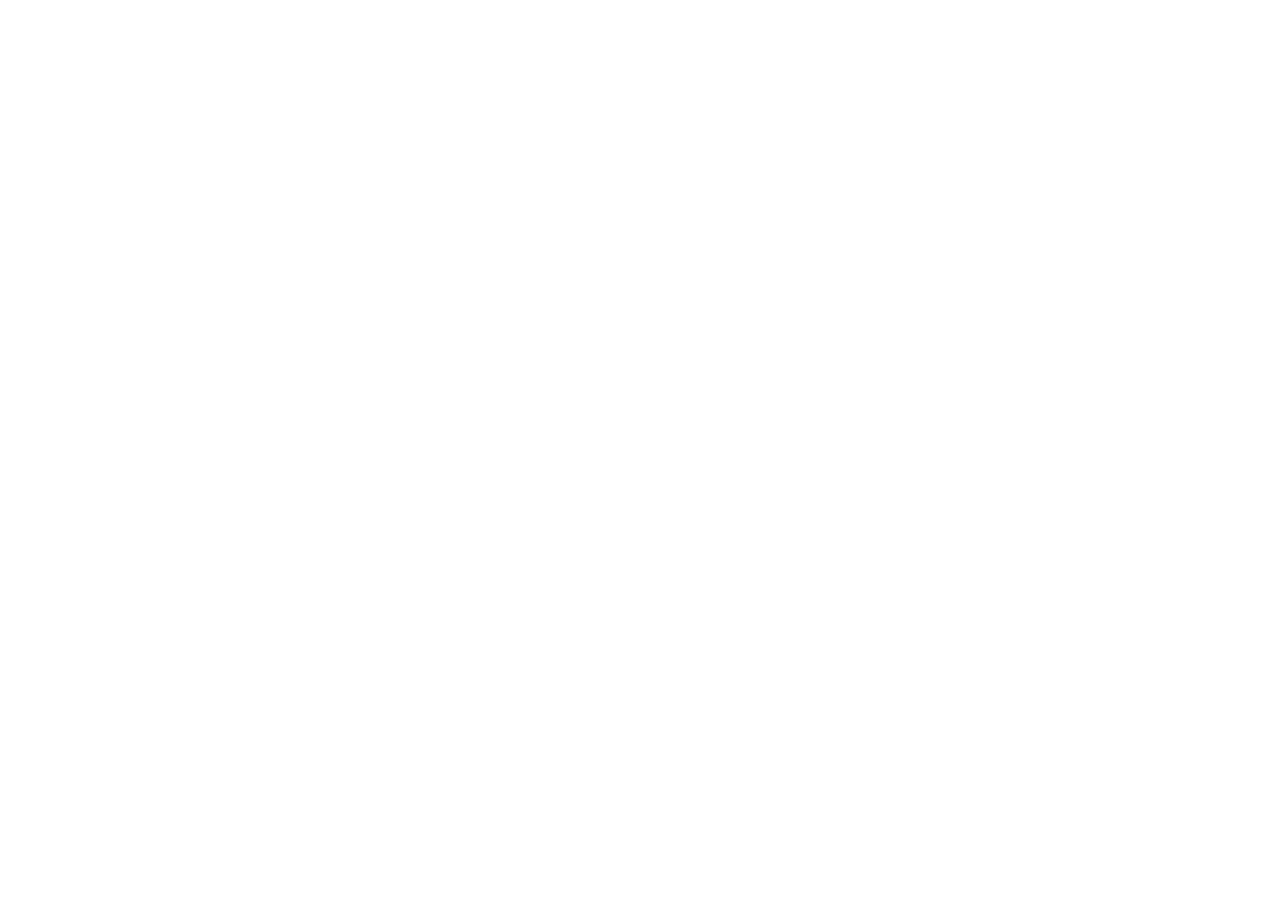
==== index.html @ 01ddcc9d "html inicializado" ====
<!DOCTYPE html>
<html lang="en">
<head>
    <meta charset="UTF-8">
    <meta http-equiv="X-UA-Compatible" content="IE=edge">
    <meta name="viewport" content="width=device-width, initial-scale=1.0">
    <title>Música</title>
</head>
<body>
    
</body>
</html>
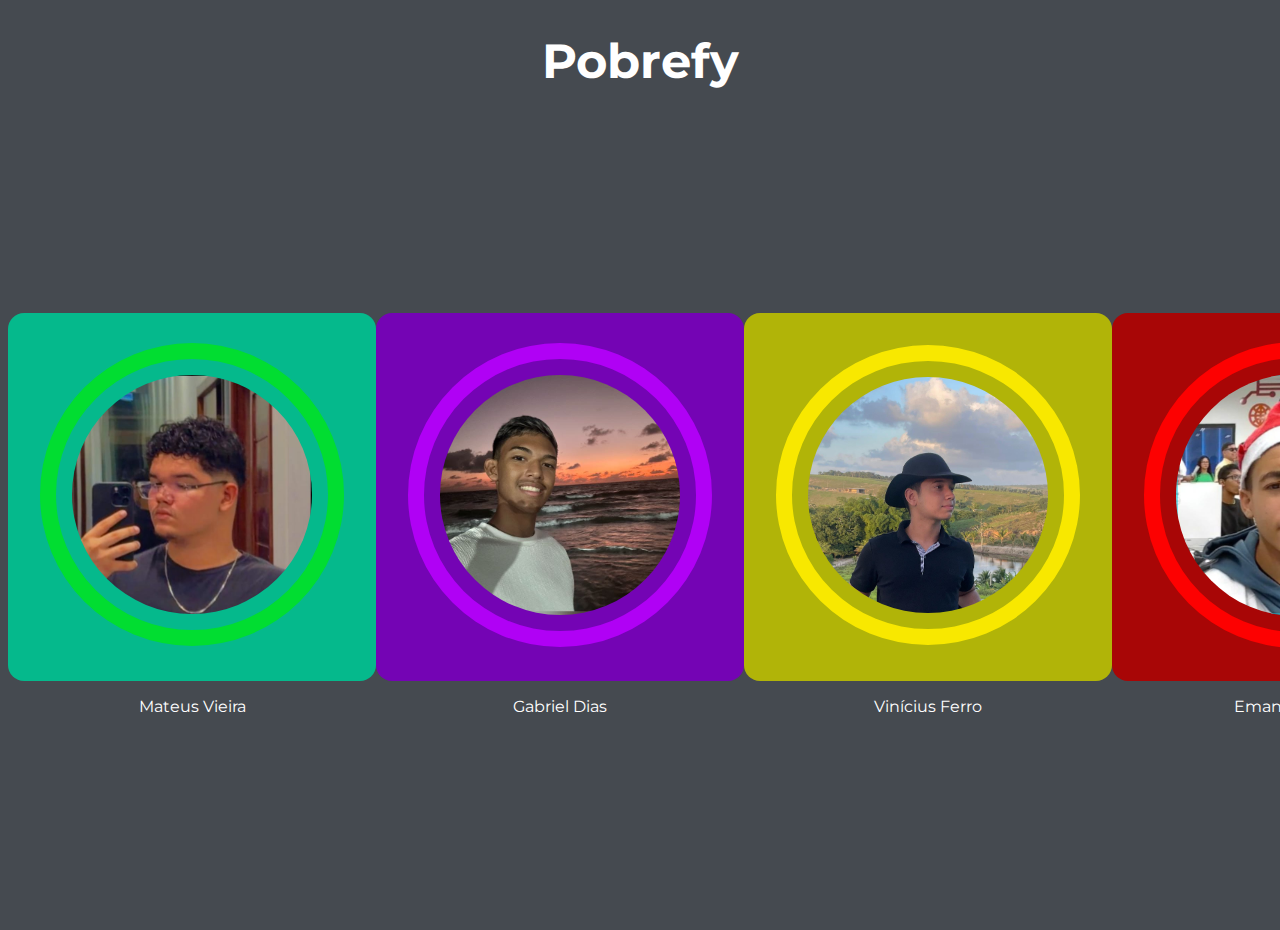
==== commit 273863c2: "finalizado" ====
--- a/index.html
+++ b/index.html
@@ -1,12 +1,57 @@
 <!DOCTYPE html>
 <html lang="en">
+
 <head>
     <meta charset="UTF-8">
     <meta http-equiv="X-UA-Compatible" content="IE=edge">
     <meta name="viewport" content="width=device-width, initial-scale=1.0">
     <title>Música</title>
+    <link rel="stylesheet" href="style.css">
 </head>
+
 <body>
-    
+    <header class="cabecalho">
+        <h1 id="titulo">Pobrefy</h1>
+    </header>
+    <section class="conteudo_principal">
+        <div class="caixinhas">
+
+
+            <div class="usuarios">
+                <div id="user_1_box">
+                    <a href="./user1/usuario_1.html" v><img id="mateus" src="./WhatsApp Image 2025-03-17 at 11.44.00.jpeg" alt="Imagem de Mateus Vieira"></a>
+                </div>
+                <p id="mateus_name">Mateus Vieira</p>
+            </div>
+
+
+            <div class="usuarios">
+                <div id="user_2_box">
+                    <a href="./user2/user2.html" target="_blank"><img id="henry" src="./IMG-20250214-WA0052.jpg" alt="Imagem de Gabriel Dias"></a>
+                </div>
+                <p id="henry_name">Gabriel Dias</p>
+            </div>
+
+
+            <div class="usuarios">
+                <div id="user_3_box">
+                    <a href="./user4/index.html" target="_blank"><img id="vinicius" src="./WhatsApp Image 2025-03-17 at 11.22.39.jpeg" alt="Imagem de Vinícius Ferro"></a>
+                </div>
+                <p id="vinicius_name">Vinícius Ferro</p>
+            </div>
+
+
+            <div class="usuarios">
+                <div id="user_4_box">
+                    <a href="./user3/user3.html" target="_blank"><img id="emanuel" src="./WhatsApp Image 2025-03-17 at 11.37.26.jpeg" alt="Imagem de Emanuel Lopes"></a>
+                </div>
+                <p id="emanuel_name">Emanuel Lopes</p>
+            </div>
+
+
+        </div>
+
+    </section>
 </body>
+
 </html>--- a/style.css
+++ b/style.css
@@ -0,0 +1,172 @@
+@import url('https://fonts.googleapis.com/css2?family=Hanken+Grotesk:ital,wght@0,100..900;1,100..900&family=IBM+Plex+Mono:ital,wght@0,100;0,200;0,300;0,400;0,500;0,600;0,700;1,100;1,200;1,300;1,400;1,500;1,600;1,700&family=Inter:ital,opsz,wght@0,14..32,100..900;1,14..32,100..900&family=Karla:ital,wght@0,200..800;1,200..800&family=Montserrat:ital,wght@0,100..900;1,100..900&family=Quicksand:wght@300..700&display=swap');
+
+body{
+    background-color:rgb(69, 74, 80)
+}
+
+.cabecalho{
+    font-family: "Montserrat", sans-serif;
+}
+
+.caixinhas{
+    display: flex;
+    justify-content: space-evenly;
+    align-items: center;
+    height: 50em;
+}
+
+#titulo{
+    color: white;
+    text-align: center;
+    font-size: 3em;
+}
+#user_1_box{
+    width: 23em;
+    height: 23em;
+    background-color: rgb(5, 185, 140);
+    transition: 0.4s;
+    border-radius: 1em;
+    cursor: pointer;
+    display: flex;
+    align-items: center;
+    justify-content: center;
+}
+#user_1_box:hover{
+    width: 24em;
+    height: 24em;
+    transition: 0.4s;
+    background-color: rgb(1, 221, 49);
+}
+
+#user_2_box{
+    width: 23em;
+    height: 23em;
+    background-color: rgb(116, 4, 180);
+    transition: 0.4s;
+    border-radius: 1em;
+    cursor: pointer;
+    display: flex;
+    align-items: center;
+    justify-content: center;
+}
+#user_2_box:hover{
+    width: 24em;
+    height: 24em;
+    transition: 0.4s;
+    background-color: rgb(176, 1, 245);
+}
+
+#user_3_box{
+    width: 23em;
+    height: 23em;
+    background-color: rgb(177, 180, 8);
+    transition: 0.4s;
+    border-radius: 1em;
+    cursor: pointer;
+    display: flex;
+    align-items: center;
+    justify-content: center;
+    
+}
+#user_3_box:hover{
+    width: 24em;
+    height: 24em;
+    transition: 0.4s;
+    background-color: rgb(248, 232, 0);
+}
+
+#user_4_box{
+    width: 23em;
+    height: 23em;
+    background-color: rgb(168, 6, 6);
+    transition: 0.4s;
+    border-radius: 1em;
+    cursor: pointer;
+    display: flex;
+    align-items: center;
+    justify-content: center;
+}
+#user_4_box:hover{
+    width: 24em;
+    height: 24em;
+    transition: 0.4s;
+    background-color: rgb(253, 1, 1);
+}
+
+.usuarios{
+    text-align: center;
+}
+
+#mateus_name{
+    color: white;
+    font-family: "Montserrat", sans-serif;
+    
+}
+
+#henry_name{
+    color: white;
+    font-family: "Montserrat", sans-serif;
+}
+
+#vinicius_name{
+    color: white;
+    font-family: "Montserrat", sans-serif;
+}
+
+#emanuel_name{
+    color: white;
+    font-family: "Montserrat", sans-serif;
+}
+
+#henry{
+    width: 15em;
+    border-radius: 50%;
+    border:rgb(176, 1, 245) 1em solid ;
+    padding: 1em;
+}
+
+#henry:hover{
+    width: 16em;
+    transition: 0.4s;
+    border:rgb(116, 4, 180) 1em solid ;
+}
+
+#mateus{
+    width: 15em;
+    border-radius: 50%;
+    border:rgb(1, 221, 49) 1em solid ;
+    padding: 1em;
+}
+
+#mateus:hover{
+    width: 16em;
+    transition: 0.4s;
+    border:rgb(5, 185, 140) 1em solid ;
+}
+
+#vinicius{
+    width: 15em;
+    border-radius: 50%;
+    border:rgb(248, 232, 0) 1em solid ;
+    padding: 1em;
+}
+
+#vinicius:hover{
+    width: 16em;
+    transition: 0.4s;
+    border:rgb(177, 180, 8) 1em solid ;
+}
+
+#emanuel{
+    width: 15em;
+    border-radius: 50%;
+    border:rgb(253, 1, 1) 1em solid ;
+    padding: 1em;
+}
+
+#emanuel:hover{
+    width: 16em;
+    transition: 0.4s;
+    border:rgb(168, 6, 6) 1em solid ;
+}
+
